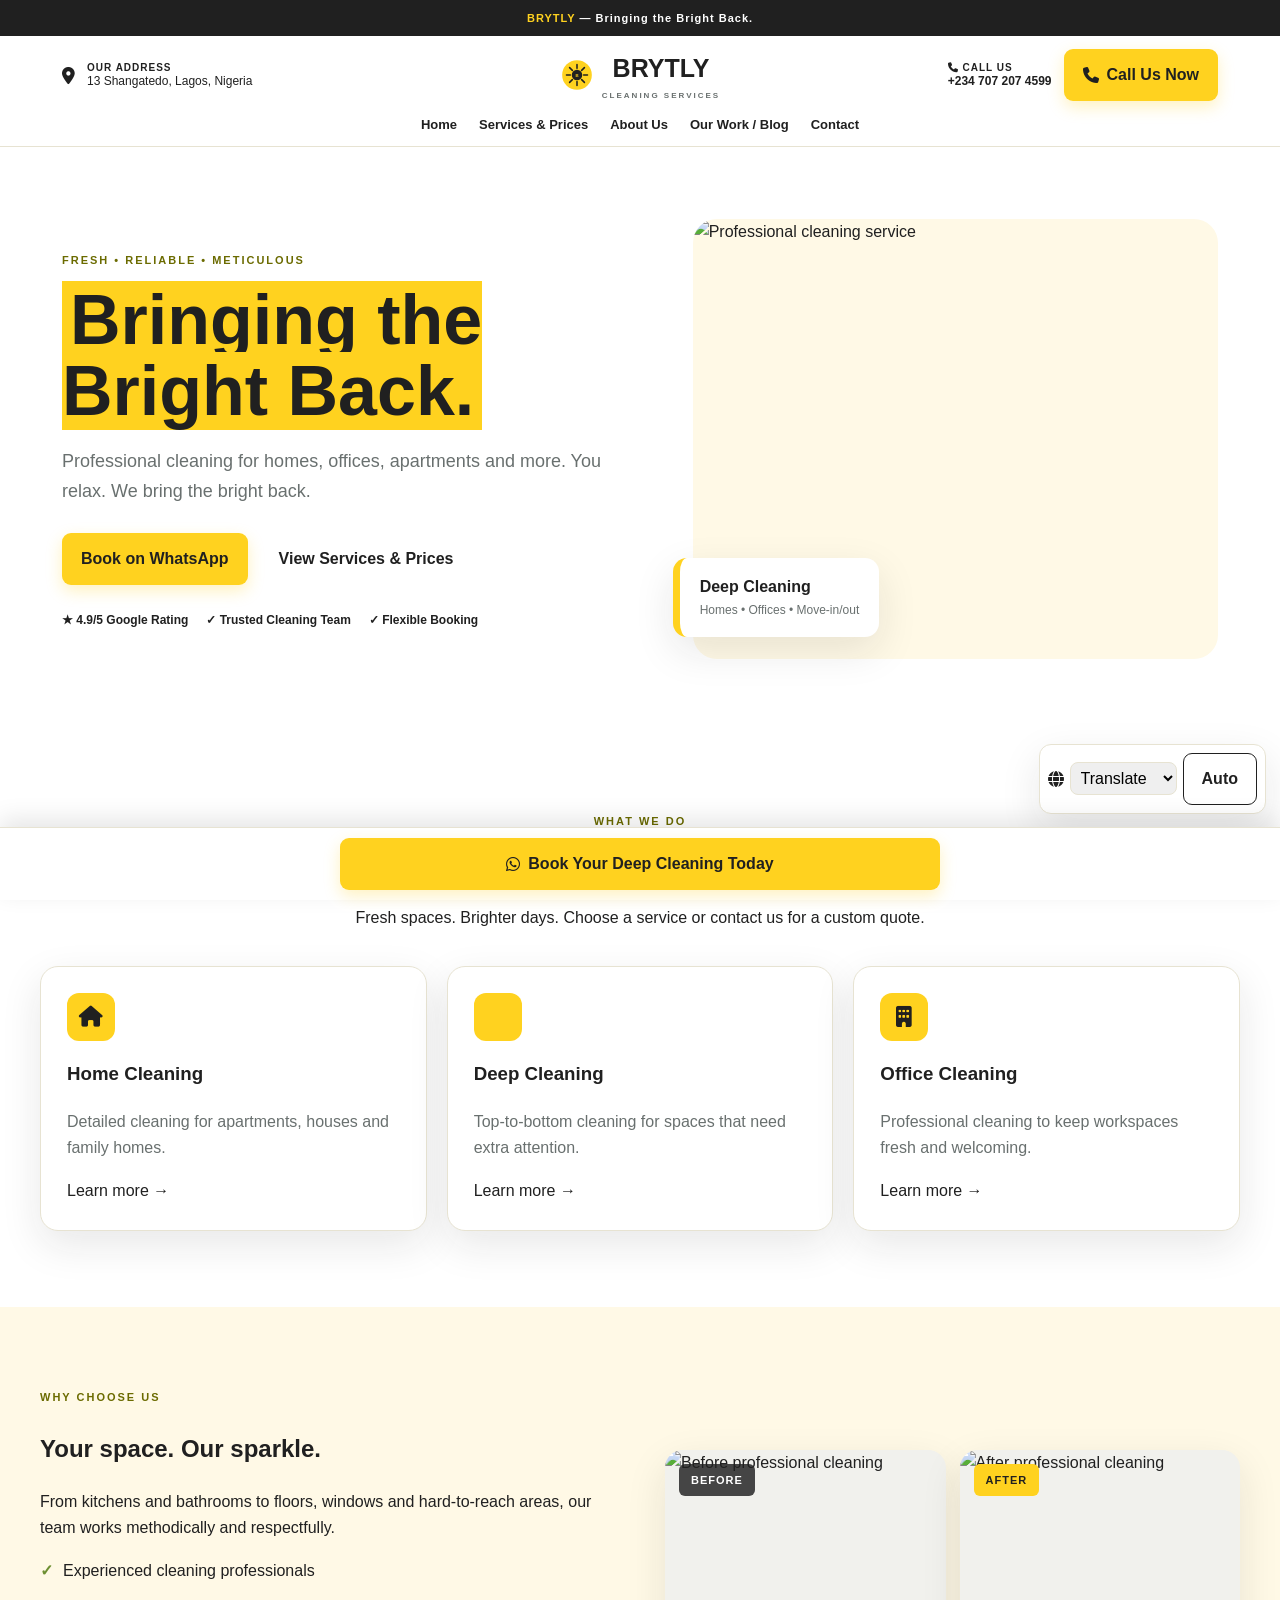
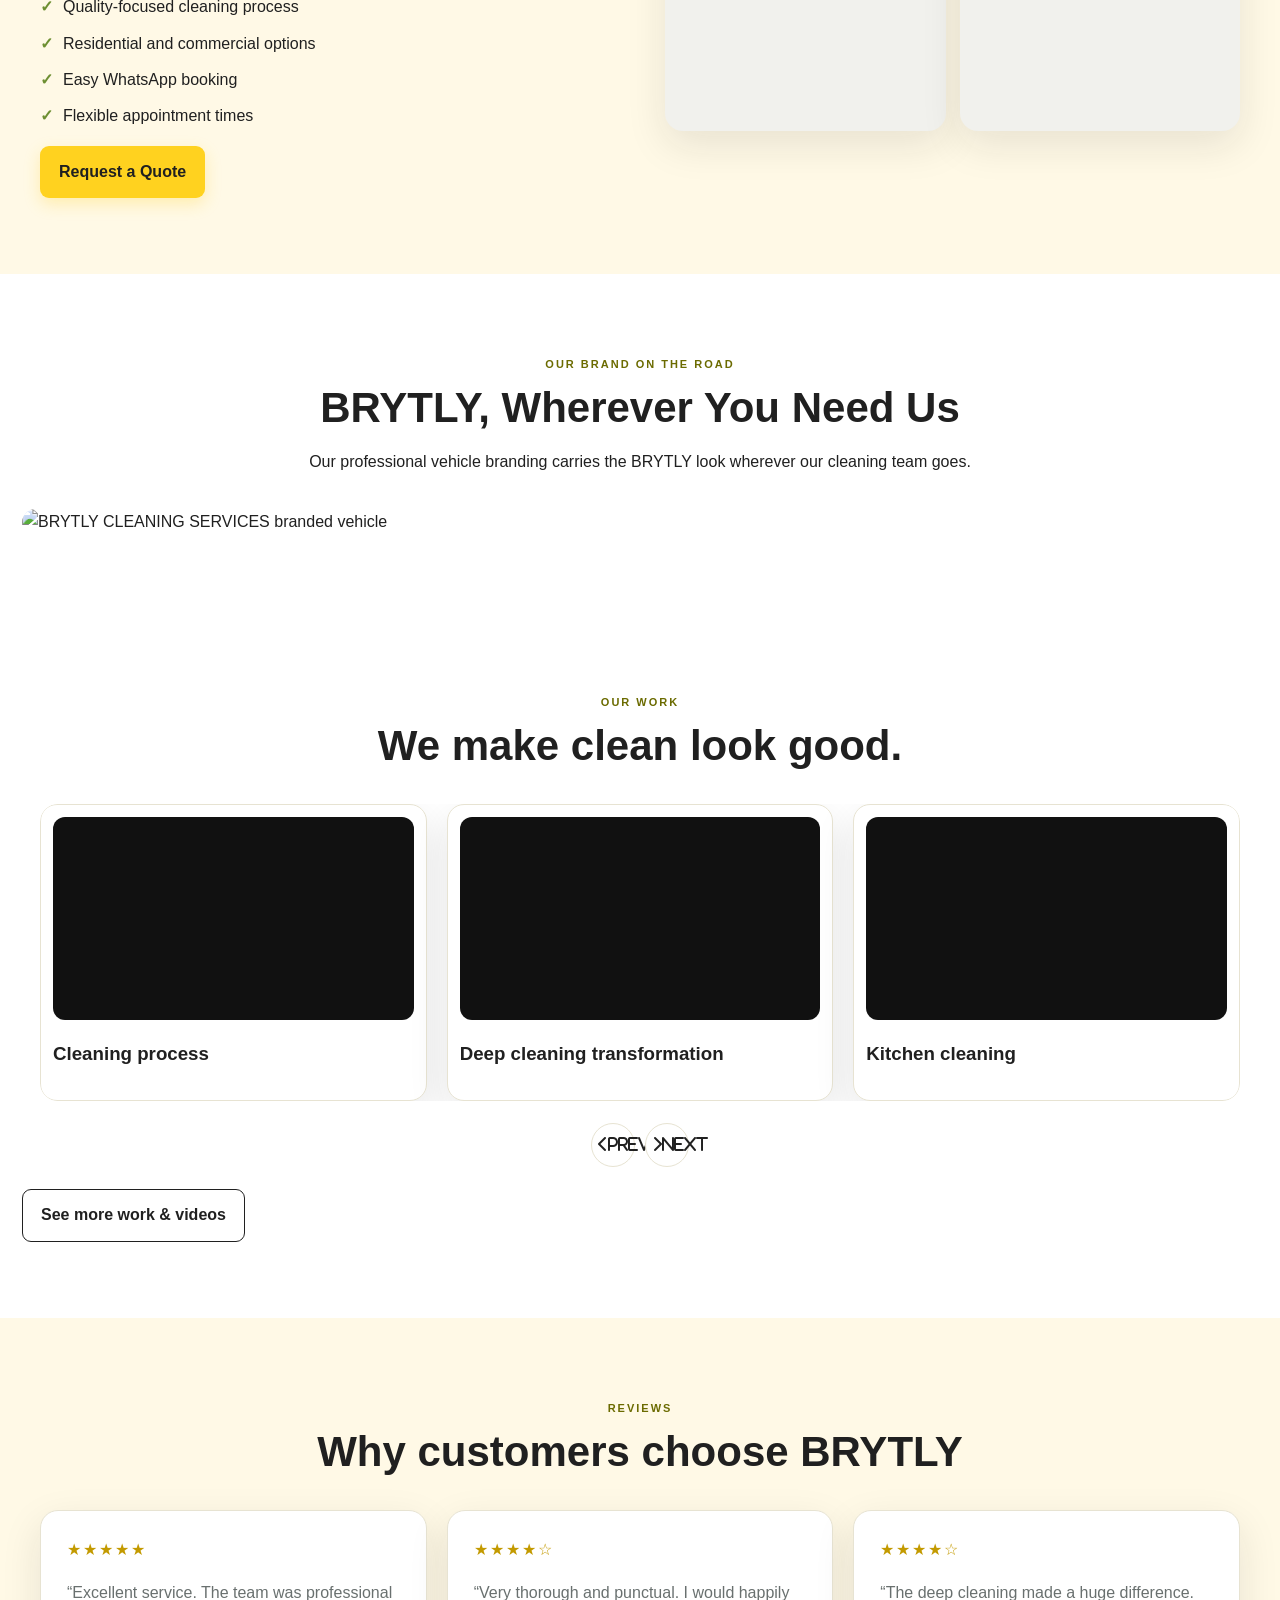
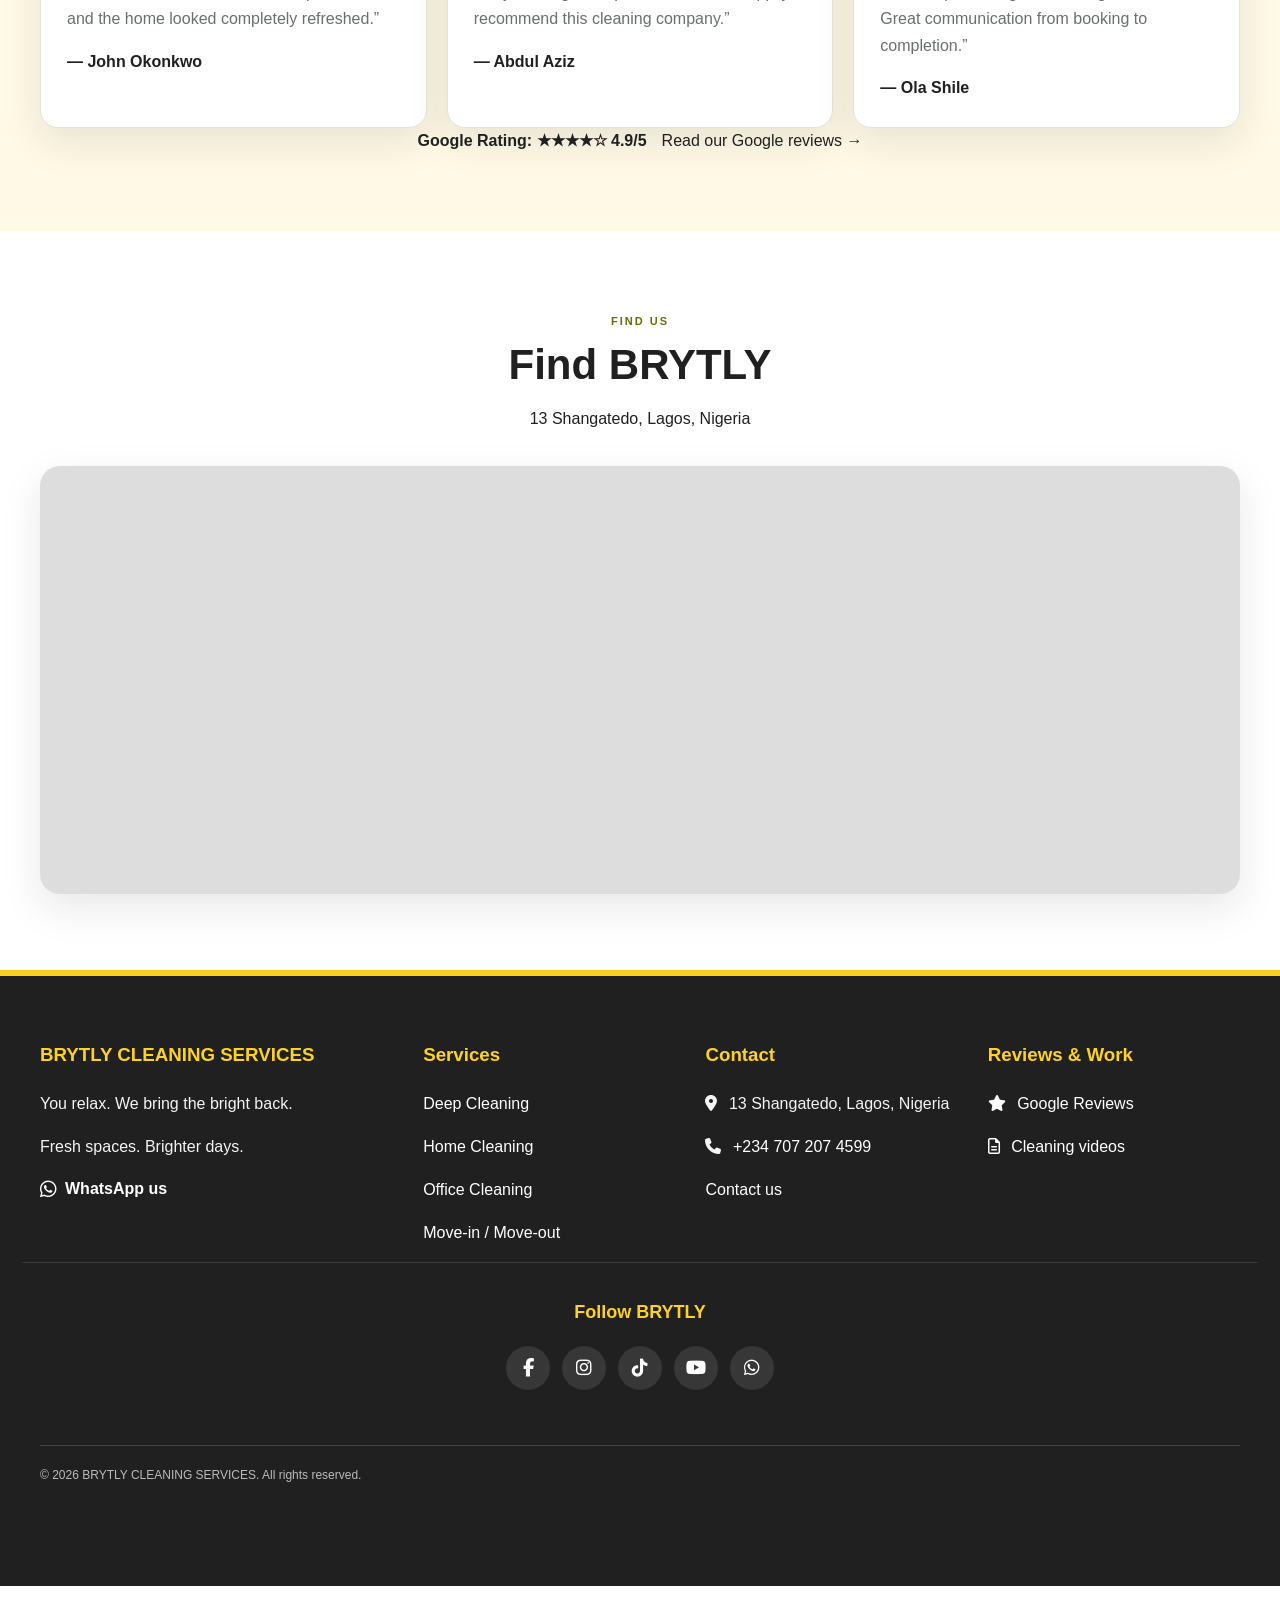
==== index.html @ 02e13d28 "Initial upload" ====
<!DOCTYPE html>
<html lang="en">
<head>
  <meta charset="UTF-8">
  <meta name="viewport" content="width=device-width, initial-scale=1.0">
  <title>BRYTLY CLEANING SERVICES | Bringing the Bright Back</title>
  <meta name="description" content="BRYTLY CLEANING SERVICES — fresh spaces, brighter days. Professional home, office and deep cleaning services in Lagos.">
  <link rel="stylesheet" href="assets/css/style.css">
  <link rel="stylesheet" href="https://cdnjs.cloudflare.com/ajax/libs/font-awesome/6.5.2/css/all.min.css">
</head>
<body>
  <div id="site-header"></div>

  <main>
    <section class="hero">
      <div class="hero-content">
        <span class="eyebrow">Fresh • Reliable • Meticulous</span>
        <h1><strong>Bringing the Bright Back.</strong></h1>
        <p>Professional cleaning for homes, offices, apartments and more. You relax. We bring the bright back.</p>
        <div class="hero-actions">
          <a class="btn btn-primary" data-whatsapp href="#">Book on WhatsApp</a>
          <a class="btn btn-light" href="services.html">View Services &amp; Prices</a>
        </div>
        <div class="trust-row">
          <span>★ 4.9/5 Google Rating</span>
          <span>✓ Trusted Cleaning Team</span>
          <span>✓ Flexible Booking</span>
        </div>
      </div>
      <div class="hero-card">
        <!-- <div class="hero-photo photo-placeholder">YOUR<br>MAIN CLEANING<br>PHOTO</div> -->
         <div class="hero-photo">
    <img src="https://api.imghippo.com/files/cpML7274XE.png" alt="Professional cleaning service">
</div>
        <div class="floating-card">
          <strong>Deep Cleaning</strong>
          <span>Homes • Offices • Move-in/out</span>
        </div>
      </div>
    </section>

    <section class="section">
      <div class="section-heading">
        <span class="eyebrow">What we do</span>
        <h2>A brighter kind of clean</h2>
        <p>Fresh spaces. Brighter days. Choose a service or contact us for a custom quote.</p>
      </div>
      <div class="cards three">
        <article class="card"><div class="icon"><i class="fa-solid fa-house"></i></div><h3>Home Cleaning</h3><p>Detailed cleaning for apartments, houses and family homes.</p><a href="services.html">Learn more →</a></article>
        <article class="card"><div class="icon"><i class="fa-solid fa-sparkles"></i></div><h3>Deep Cleaning</h3><p>Top-to-bottom cleaning for spaces that need extra attention.</p><a href="services.html">Learn more →</a></article>
        <article class="card"><div class="icon"><i class="fa-solid fa-building"></i></div><h3>Office Cleaning</h3><p>Professional cleaning to keep workspaces fresh and welcoming.</p><a href="services.html">Learn more →</a></article>
      </div>
    </section>

    <section class="section alt">
      <div class="split">
        <div>
          <span class="eyebrow">Why choose us</span>
          <h2>Your space. Our sparkle.</h2>
          <p>From kitchens and bathrooms to floors, windows and hard-to-reach areas, our team works methodically and respectfully.</p>
          <ul class="check-list">
            <li>Experienced cleaning professionals</li>
            <li>Quality-focused cleaning process</li>
            <li>Residential and commercial options</li>
            <li>Easy WhatsApp booking</li>
            <li>Flexible appointment times</li>
          </ul>
          <a class="btn btn-primary" data-whatsapp href="#">Request a Quote</a>
        </div>
        <!-- <div class="before-after"> -->
          <!-- <div class="photo-placeholder">BEFORE PHOTO</div>
          <div class="photo-placeholder">AFTER PHOTO</div> -->
        <!-- </div> -->

        <div class="before-after">
  <div class="before-box">
    <img src="https://api.imghippo.com/files/EdRs8291yH.png" alt="Before professional cleaning">
    <span>BEFORE</span>
  </div>

  <div class="after-box">
    <img src="https://api.imghippo.com/files/VMR9926VHY.png" alt="After professional cleaning">
    <span>AFTER</span>
  </div>
</div>
      </div>
    </section>

     <!-- =========================
         VEHICLE BRANDING
    ========================== -->
    <section class="section vehicle-section">

      <div class="section-heading">

        <span class="eyebrow">
          Our Brand On The Road
        </span>

        <h2>
          BRYTLY, Wherever You Need Us
        </h2>

        <p>
          Our professional vehicle branding carries
          the BRYTLY look wherever our cleaning team goes.
        </p>

      </div>


      <div class="vehicle-showcase">

        <img style="height: 100%; width: 100%;"
          src="https://api.imghippo.com/files/nso6899eH.png"
          alt="BRYTLY CLEANING SERVICES branded vehicle"
          loading="lazy"
        >

      </div>

    </section>

    <section class="section">
      <div class="section-heading">
        <span class="eyebrow">Our work</span>
        <h2>We make clean look good.</h2>
        <!-- <p>Replace the sample media below with your real cleaning photos and videos.</p> -->
      </div>
      <!-- <div class="media-grid">
        <div class="video-card">
          <div class="video-placeholder">▶ VIDEO OF YOUR WORK</div>
          <h3>Deep cleaning transformation</h3>
        </div>
        <div class="video-card">
          <div class="video-placeholder">▶ YOUTUBE VIDEO</div>
          <h3>Cleaning process</h3>
        </div>
        <div class="video-card">
          <div class="video-placeholder">▶ SHORT VIDEO</div>
          <h3>Kitchen cleaning</h3>
        </div>
      </div>
      <div class="center"><a class="btn btn-outline" href="blog.html">See more work & videos</a></div>
     -->
<div class="media-carousel">

  <div class="media-track">

    <div class="video-card">
      <div class="youtube">
        <iframe
          src="https://www.youtube.com/embed/kAp0bKRjpqE"
          title="Deep cleaning transformation"
          allow="accelerometer; autoplay; clipboard-write; encrypted-media; gyroscope; picture-in-picture; web-share"
          allowfullscreen>
        </iframe>
      </div>
      <h3>Cleaning process</h3>
    </div>

    <div class="video-card">
      <div class="youtube">
        <iframe
          src="https://youtube.com/embed/sXVk5TRO3m8?si=89kq3rxWMfiHvQNs"
          title="Cleaning process"
          allow="accelerometer; autoplay; clipboard-write; encrypted-media; gyroscope; picture-in-picture; web-share"
          allowfullscreen>
        </iframe>
      </div>
      <h3>Deep cleaning transformation</h3>
    </div>

    <div class="video-card">
      <div class="youtube">
        <iframe
          src="https://youtube.com/embed/vJoI0b-GAkk?si=8XYip8sbdTiOuvrF"
          title="Kitchen cleaning"
          allow="accelerometer; autoplay; clipboard-write; encrypted-media; gyroscope; picture-in-picture; web-share"
          allowfullscreen>
        </iframe>
      </div>
      <h3>Kitchen cleaning</h3>
    </div>

  </div>

</div>

<div class="carousel-controls">
  <button class="carousel-btn" id="mediaPrev" type="button">
    <i class="fa-solid fa-chevron-left">Prev</i>
  </button>

  <button class="carousel-btn" id="mediaNext" type="button">
    <i class="fa-solid fa-chevron-right">Next</i>
  </button>
</div>

<div class="center">
  <a class="btn btn-outline" href="blog.html">
    See more work &amp; videos
  </a>
</div>
 </section>

    <section class="section alt">
      <div class="section-heading">
        <span class="eyebrow">Reviews</span>
        <h2>Why customers choose BRYTLY</h2>
      </div>
      <div class="cards three">
        <article class="testimonial"><div class="stars">★★★★★</div><p>“Excellent service. The team was professional and the home looked completely refreshed.”</p><strong>— John Okonkwo</strong></article>
        <article class="testimonial"><div class="stars">★★★★☆</div><p>“Very thorough and punctual. I would happily recommend this cleaning company.”</p><strong>— Abdul Aziz</strong></article>
        <article class="testimonial"><div class="stars">★★★★☆</div><p>“The deep cleaning made a huge difference. Great communication from booking to completion.”</p><strong>— Ola Shile</strong></article>
      </div>
      <div class="center review-link">
        <strong>Google Rating: ★★★★☆ 4.9/5</strong>
        <a href="#" target="_blank" rel="noopener">Read our Google reviews →</a>
      </div>
    </section>

    <section class="section location-section">
      <div class="section-heading">
        <span class="eyebrow">Find us</span>
        <h2>Find BRYTLY</h2>
        <p>13 Shangatedo, Lagos, Nigeria</p>
      </div>
      <div class="map-wrap">
        <iframe
          src="https://www.google.com/maps?q=13%20Shangatedo%2C%20Lagos%2C%20Nigeria&output=embed"
          loading="lazy"
          referrerpolicy="no-referrer-when-downgrade"
          title="Cleaning company location map"></iframe>
      </div>
      <!-- <div class="nearby"><strong>Nearby locations:</strong> Replace this text with your actual nearby landmarks, estates, streets or service areas.</div> -->
    </section>
  </main>

  <div id="site-footer"></div>
  <script src="assets/js/site.js"></script>
</body>
</html>
---- assets/css/style.css ----
:root{--yellow:#FFD21F;--charcoal:#202020;--white:#fff;--cream:#FFF9E6;--green:#7FAF45;--muted:#69706f;--line:#e7e3d2;--soft:#fff9e6;--shadow:0 14px 40px rgba(32,32,32,.10)}
*{box-sizing:border-box}html,body{width:100%;max-width:100%;overflow-x:hidden}html{scroll-behavior:smooth}body{margin:0;padding-bottom:78px;background:var(--white);color:var(--charcoal);font:16px/1.65 Arial,Helvetica,sans-serif}a{color:var(--charcoal);text-decoration:none}button,input,textarea,select{font:inherit}
.site-header{position:sticky;top:0;z-index:50;background:rgba(255,255,255,.97);backdrop-filter:blur(10px);border-bottom:1px solid var(--line)}.header-inner{max-width:1200px;margin:auto;min-height:78px;padding:10px 22px;display:grid;grid-template-columns:1fr auto 1fr;align-items:center;gap:16px}.header-side{display:flex;align-items:center;gap:12px}.header-side.right{justify-content:flex-end}.header-icon{color:var(--charcoal);font-size:17px}.address{font-size:12px;line-height:1.3}.address b{display:block;text-transform:uppercase;letter-spacing:1px;font-size:10px}.phone{font-weight:800}.logo{display:flex;align-items:center;justify-content:center;gap:8px;font-weight:900;font-size:25px;color:var(--charcoal);text-align:center}.logo img{width:34px;height:34px}.logo small{display:block;font-size:8px;letter-spacing:2px;color:var(--muted)}.nav{max-width:1200px;margin:auto;padding:0 22px 10px;display:flex;gap:22px;justify-content:center;flex-wrap:wrap}.nav a{font-size:13px;font-weight:800}.nav a:hover{border-bottom:3px solid var(--yellow)}
.btn{display:inline-flex;align-items:center;justify-content:center;gap:8px;border:1px solid transparent;border-radius:9px;padding:12px 18px;font-weight:900;cursor:pointer;transition:.2s}.btn:hover{transform:translateY(-1px)}.btn-primary{background:var(--yellow);color:var(--charcoal);box-shadow:0 6px 16px rgba(255,210,31,.28)}.btn-primary:hover{background:#f4c400}.btn-dark{background:var(--charcoal);color:#fff}.btn-outline{border-color:var(--charcoal);background:#fff;color:var(--charcoal)}.small{font-size:13px;color:var(--muted)}
.hero{max-width:1200px;margin:auto;padding:72px 22px;display:grid;grid-template-columns:1.05fr .95fr;gap:50px;align-items:center}.eyebrow{display:inline-block;text-transform:uppercase;letter-spacing:2px;font-size:11px;font-weight:900;color:#6b6b00}.hero h1{font-size:clamp(42px,6vw,70px);line-height:1.02;margin:12px 0 20px}.hero h1 strong{background:var(--yellow);padding:0 8px}.hero p,.page-hero p{font-size:18px;color:var(--muted);max-width:650px}.hero-actions{display:flex;gap:12px;flex-wrap:wrap;margin:26px 0}.trust-row{display:flex;gap:18px;flex-wrap:wrap;font-size:12px;font-weight:800}.hero-card{position:relative}.hero-photo{height:440px;border-radius:24px;overflow:hidden;background:var(--cream)}.hero-photo img{width:100%;height:100%;object-fit:cover;display:block}.floating-card{position:absolute;left:-20px;bottom:22px;background:#fff;border-left:7px solid var(--yellow);border-radius:14px;padding:16px 20px;box-shadow:var(--shadow);display:grid}.floating-card span{font-size:12px;color:var(--muted)}
.section{padding:76px 22px}.section.alt{background:var(--cream)}.section-heading{max-width:760px;margin:0 auto 34px;text-align:center}.section-heading h2{font-size:clamp(28px,4vw,42px);line-height:1.15;margin:8px 0 16px}.cards{max-width:1200px;margin:auto;display:grid;gap:20px}.cards.three{grid-template-columns:repeat(3,minmax(0,1fr))}.cards.two{grid-template-columns:repeat(2,minmax(0,1fr))}.card,.service-card,.testimonial,.contact-card,.contact-form{background:#fff;border:1px solid var(--line);border-radius:18px;padding:26px;box-shadow:var(--shadow)}.icon{width:48px;height:48px;border-radius:12px;background:var(--yellow);display:flex;align-items:center;justify-content:center;font-size:21px}.card p,.service-card p,.testimonial p{color:var(--muted)}.check-list{padding:0;list-style:none}.check-list li{margin:10px 0}.check-list li:before{content:"✓";color:#6d8f31;font-weight:900;margin-right:10px}.split{max-width:1200px;margin:auto;display:grid;grid-template-columns:1fr 1fr;gap:50px;align-items:center}.before-after{display:grid;grid-template-columns:1fr 1fr;gap:14px}.before-box,.after-box{position:relative;overflow:hidden;border-radius:18px;background:#f1f1ed;box-shadow:var(--shadow);aspect-ratio:1/1}.before-box img,.after-box img{width:100%;height:100%;display:block;object-fit:cover;transition:transform .4s}.before-box:hover img,.after-box:hover img{transform:scale(1.04)}.before-box span,.after-box span{position:absolute;top:14px;left:14px;padding:7px 12px;border-radius:6px;background:rgba(32,32,32,.82);color:#fff;font-size:11px;font-weight:900;letter-spacing:1px}.after-box span{background:var(--yellow);color:var(--charcoal)}
.media-carousel{width:100%;max-width:1200px;margin:auto;overflow:hidden;border-radius:18px}.media-track{display:flex;gap:20px;transition:transform .45s ease;will-change:transform}.media-track .video-card{flex:0 0 calc((100% - 40px)/3);min-width:0;overflow:hidden;background:#fff;border:1px solid var(--line);border-radius:17px;padding:12px;box-shadow:var(--shadow)}.youtube{position:relative;width:100%;aspect-ratio:16/9;overflow:hidden;border-radius:12px;background:#111}.youtube iframe{width:100%;height:100%;display:block;border:0}.carousel-controls{display:flex;justify-content:center;gap:10px;margin:22px 0}.carousel-btn{width:44px;height:44px;border:1px solid var(--line);border-radius:50%;background:#fff;color:var(--charcoal);cursor:pointer}.carousel-btn:hover{background:var(--yellow)}
.stars{color:#c39a00;letter-spacing:2px}.review-link{display:flex;gap:15px;justify-content:center;flex-wrap:wrap}.page-hero{padding:80px 22px 55px;text-align:center;background:var(--cream);border-bottom:1px solid var(--line)}.map-wrap{max-width:1200px;margin:auto;border-radius:20px;overflow:hidden;box-shadow:var(--shadow);background:#ddd}.map-wrap iframe{width:100%;height:420px;border:0}.contact-grid{max-width:1000px;margin:auto;display:grid;grid-template-columns:.8fr 1.2fr;gap:24px}.contact-form{display:grid;gap:14px}.contact-form label{display:grid;gap:6px;font-weight:700}.contact-form input,.contact-form textarea,.contact-form select{width:100%;padding:12px;border:1px solid var(--line);border-radius:9px;background:#fff}.blog-grid{max-width:1200px;margin:auto;display:grid;grid-template-columns:repeat(2,minmax(0,1fr));gap:22px}.blog-card{background:#fff;border:1px solid var(--line);border-radius:18px;overflow:hidden}.blog-card>div:last-child{padding:20px}.blog-card .photo-placeholder{border-radius:0;min-height:250px}.tag{font-size:10px;text-transform:uppercase;letter-spacing:1.5px;font-weight:900;color:#6b6b00}
.price-table-wrap{max-width:1200px;margin:auto;background:#fff;border:1px solid var(--line);border-radius:18px;overflow:auto;box-shadow:var(--shadow)}.price-table{width:100%;min-width:760px;border-collapse:collapse}.price-table th,.price-table td{padding:16px 18px;text-align:left;border-bottom:1px solid var(--line)}.price-table th{background:var(--yellow);color:var(--charcoal);font-size:12px;text-transform:uppercase;letter-spacing:.7px}.price-table tr:last-child td{border-bottom:0}.price-table td:first-child{font-weight:800}.price-table td:nth-child(2){font-weight:900;white-space:nowrap}
.site-footer{background:var(--charcoal);color:#f4f4f4;padding:45px 22px 100px;border-top:6px solid var(--yellow)}.footer-grid{max-width:1200px;margin:auto;display:grid;grid-template-columns:1.4fr 1fr 1fr 1fr;gap:30px}.site-footer a{color:#fff}.site-footer h3{color:var(--yellow)}.copyright{max-width:1200px;margin:30px auto 0;padding-top:20px;border-top:1px solid rgba(255,255,255,.15);font-size:12px;color:#bbb}.bottom-book{position:fixed;bottom:0;left:0;right:0;z-index:100;background:#fff;border-top:1px solid var(--line);box-shadow:0 -8px 25px rgba(0,0,0,.1);padding:10px 14px;display:flex;justify-content:center}.bottom-book a{width:min(600px,100%);text-align:center}.translate-bar{position:fixed;right:14px;bottom:86px;z-index:90;background:#fff;border:1px solid var(--line);border-radius:12px;padding:8px;box-shadow:var(--shadow);display:flex;gap:6px;align-items:center}.translate-bar select{border:1px solid var(--line);padding:6px;border-radius:8px}.goog-te-banner-frame.skiptranslate{display:none!important}body{top:0!important}.goog-logo-link,.goog-te-gadget span{display:none!important}.goog-te-gadget{font-size:0!important}
.brand-strip{background:var(--charcoal);color:#fff;padding:9px;text-align:center;font-size:11px;font-weight:800;letter-spacing:1px}.brand-strip span{color:var(--yellow)}
@media(max-width:1050px){.media-track .video-card{flex:0 0 calc((100% - 20px)/2)}}@media(max-width:850px){.header-inner{grid-template-columns:1fr auto}.header-side.left{display:none}.hero,.split,.contact-grid{grid-template-columns:1fr}.hero{padding-top:45px}.hero-card{order:-1}.cards.three,.cards.two,.blog-grid{grid-template-columns:1fr}.nav{gap:12px}.nav a{font-size:12px}.floating-card{left:10px}.footer-grid{grid-template-columns:1fr 1fr}.media-track .video-card{flex:0 0 100%}}@media(max-width:520px){.header-inner{min-height:68px}.logo{font-size:20px}.logo img{width:29px;height:29px}.header-side.right .address{display:none}.btn{width:100%}.hero-actions{display:grid}.before-after{grid-template-columns:1fr}.footer-grid{grid-template-columns:1fr}.translate-bar{right:8px;bottom:82px}}
.cards.four{grid-template-columns:repeat(4,minmax(0,1fr))}@media(max-width:1050px){.cards.four{grid-template-columns:repeat(2,minmax(0,1fr))}}@media(max-width:520px){.cards.four{grid-template-columns:1fr}}


/* =========================================================
   BRYTLY SOCIAL MEDIA FOOTER
   ========================================================= */

.footer-social {
  text-align: center;
  padding: 35px 20px 25px;
  border-top: 1px solid rgba(255,255,255,0.10);
}

.footer-social h3 {
  margin: 0 0 18px;
  font-size: 18px;
  font-weight: 700;
}

.social-icons {
  display: flex;
  justify-content: center;
  align-items: center;
  gap: 12px;
  flex-wrap: wrap;
}

.social-icon {
  width: 44px;
  height: 44px;
  display: inline-flex;
  align-items: center;
  justify-content: center;
  border-radius: 50%;
  text-decoration: none;
  font-size: 18px;
  transition:
    transform 0.25s ease,
    background 0.25s ease,
    color 0.25s ease;
}

.social-icon:hover {
  transform: translateY(-4px);
}

.social-icon.facebook,
.social-icon.instagram,
.social-icon.tiktok,
.social-icon.youtube,
.social-icon.whatsapp {
  background: rgba(255,255,255,0.10);
  color: #ffffff;
}

.social-icon:hover {
  background: #FFD21F;
  color: #202020;
}


/* =========================================================
   FOOTER WHATSAPP LINK
   ========================================================= */

.footer-whatsapp {
  display: inline-flex;
  align-items: center;
  gap: 8px;
  text-decoration: none;
  font-weight: 700;
}

.footer-whatsapp i {
  font-size: 19px;
}


/* =========================================================
   FOOTER COLUMNS
   ========================================================= */

.footer-column p {
  line-height: 1.7;
}

.footer-column p i {
  margin-right: 7px;
}


/* =========================================================
   VEHICLE IMAGE
   ========================================================= */

.vehicle-showcase {
  width: 100%;
  overflow: hidden;
  border-radius: 20px;
}

.vehicle-showcase img {
  display: block;
  width: 100%;
  height: auto;
  max-width: 100%;
  object-fit: contain;
}


/* =========================================================
   MOBILE SOCIAL FOOTER
   ========================================================= */

@media (max-width: 700px) {

  .social-icons {
    gap: 10px;
  }

  .social-icon {
    width: 42px;
    height: 42px;
  }

}
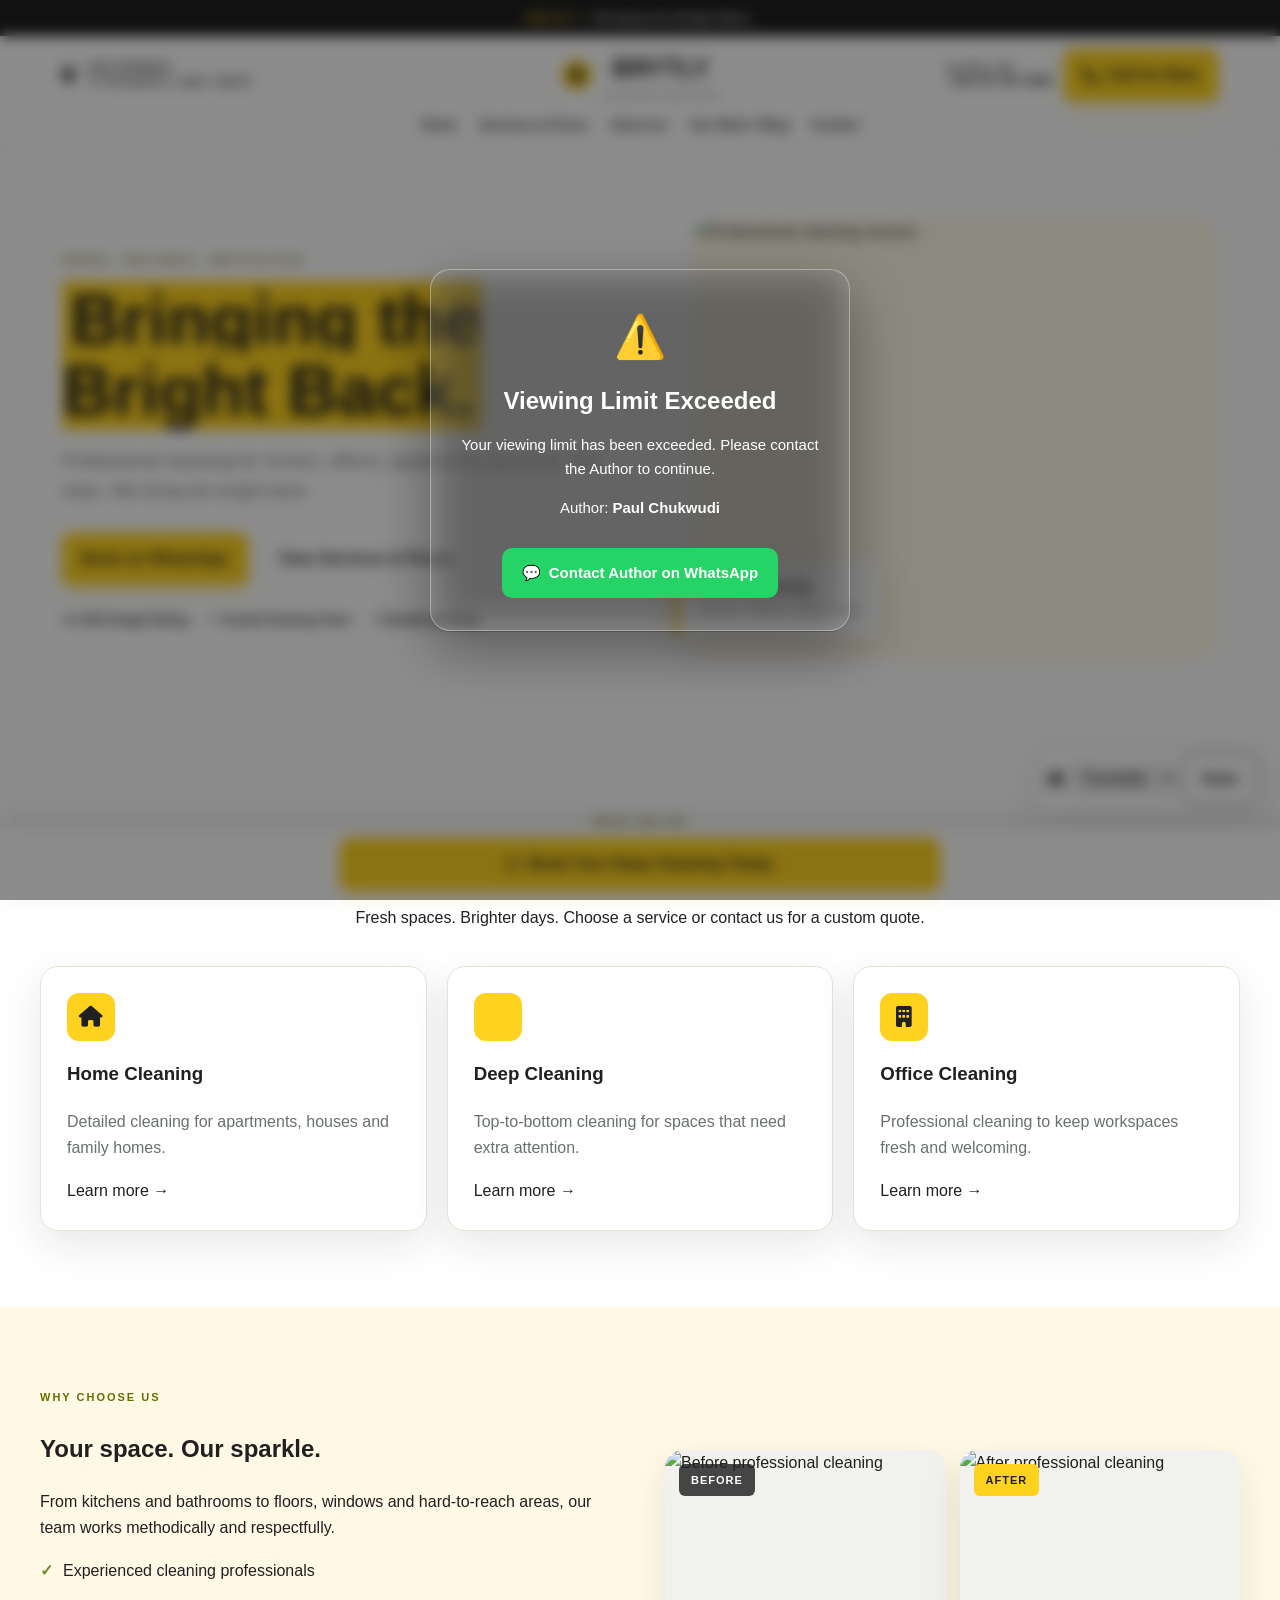
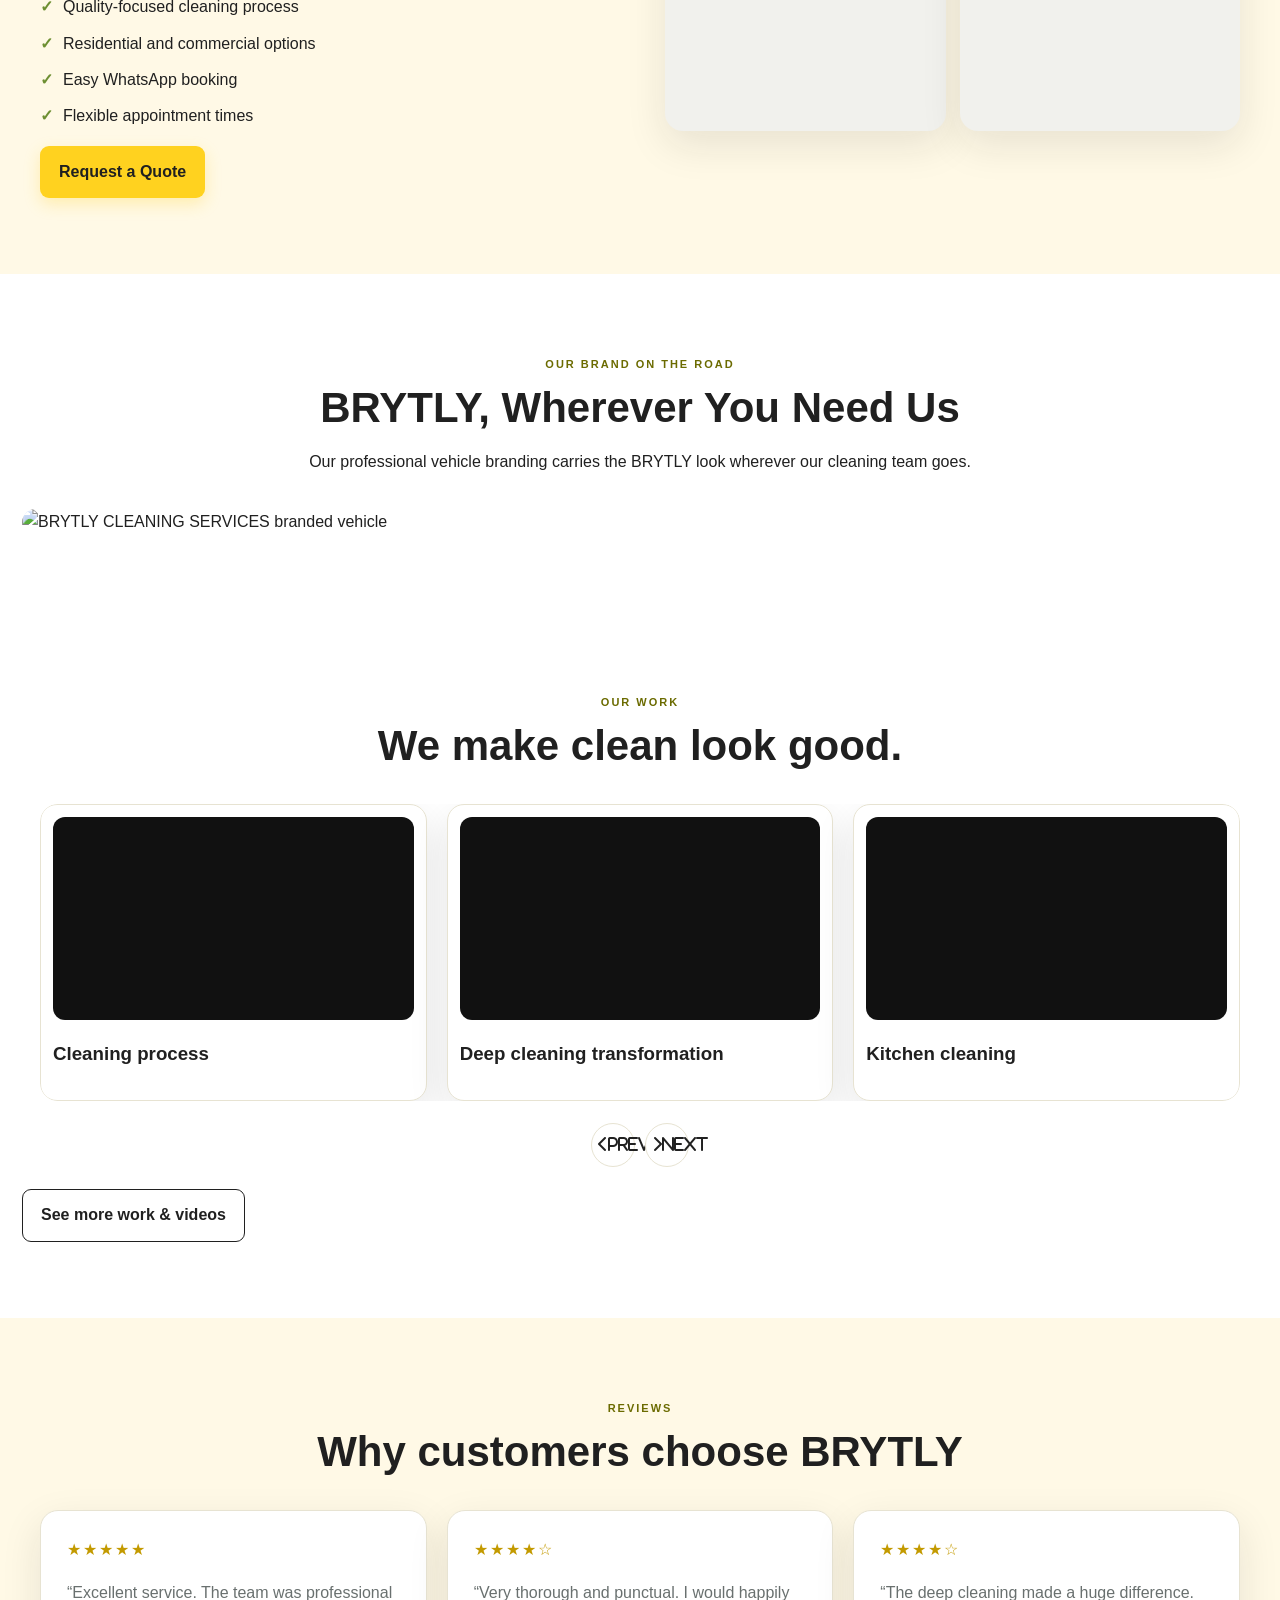
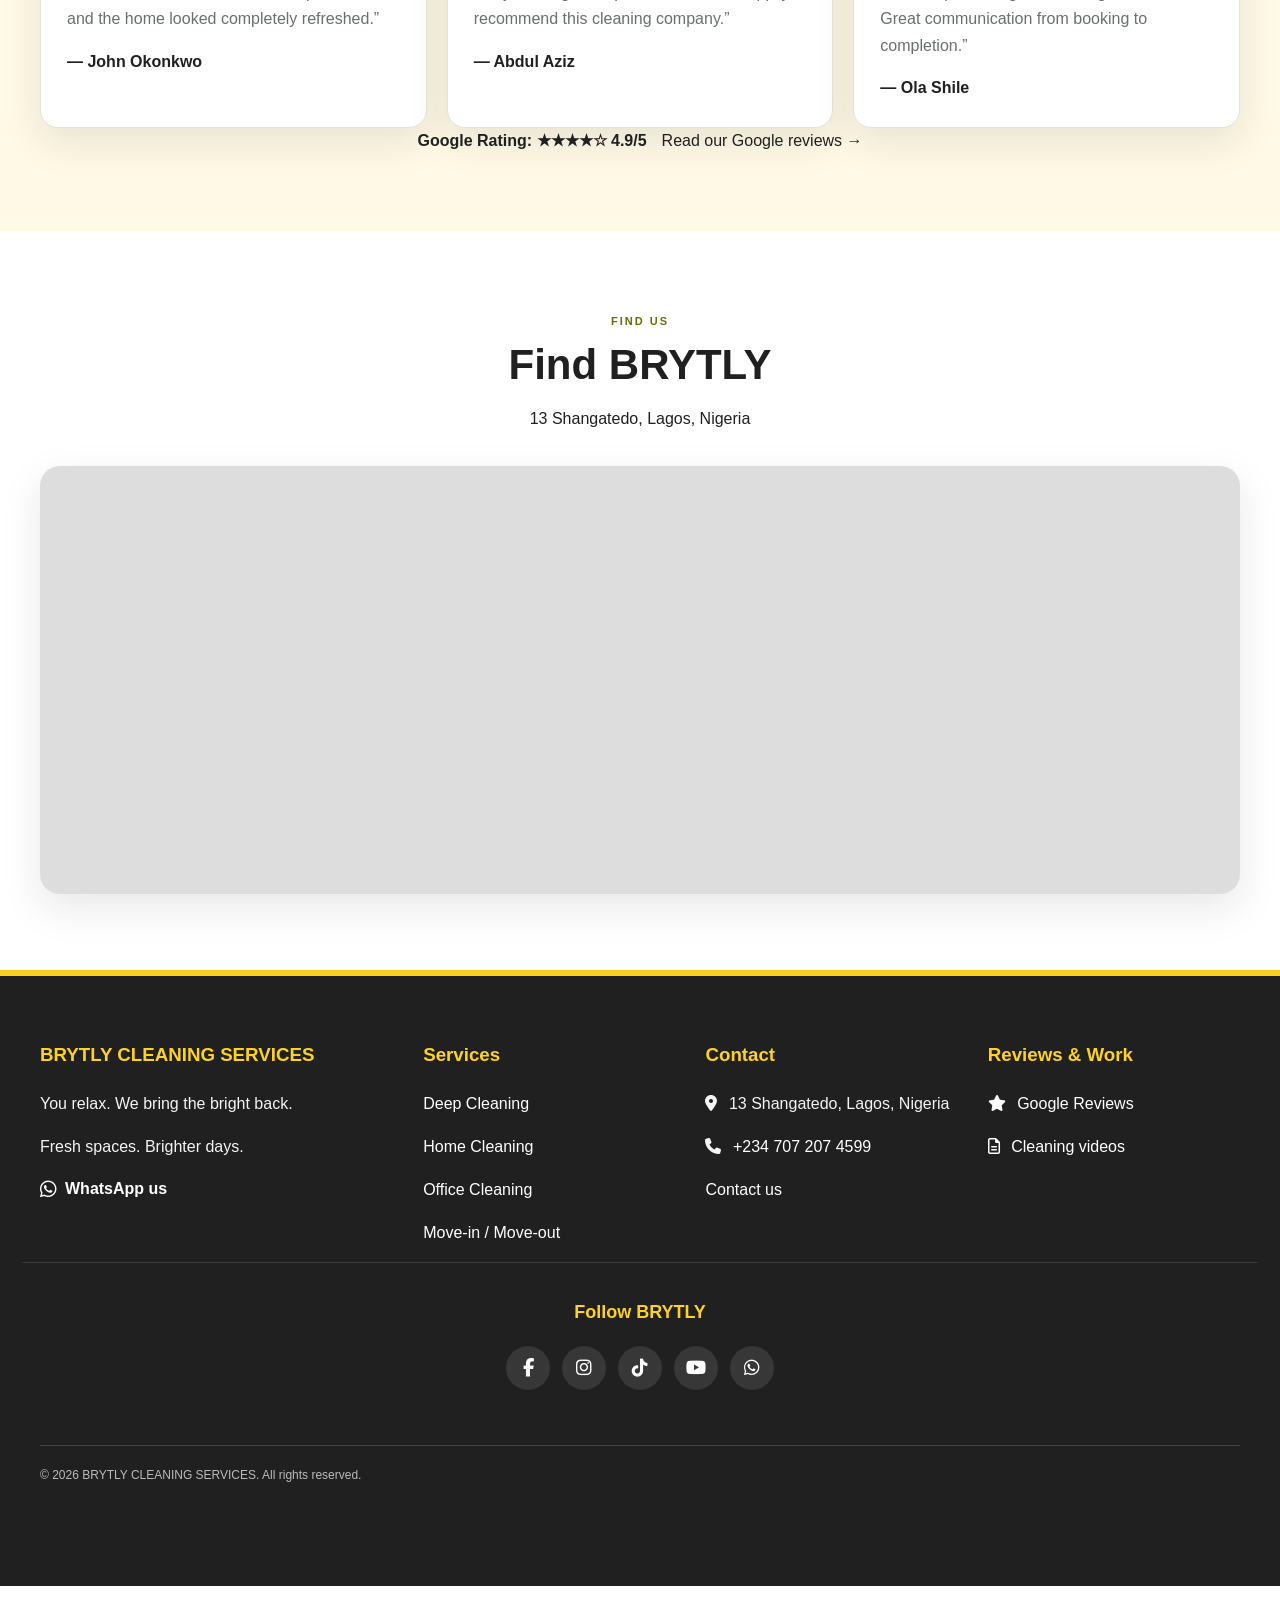
==== commit 34600506: "Implement viewing limit popup with contact option Added a viewing limit popup to notify users when t" ====
--- a/index.html
+++ b/index.html
@@ -239,5 +239,118 @@
 
   <div id="site-footer"></div>
   <script src="assets/js/site.js"></script>
+
+
+  <!-- Viewing Limit Popup -->
+<div id="viewLimitPopup" class="view-limit-overlay">
+    <div class="view-limit-box">
+        <div class="view-limit-icon">⚠️</div>
+
+        <h2>Viewing Limit Exceeded</h2>
+
+        <p>
+            Your viewing limit has been exceeded.
+            Please contact the Author to continue.
+        </p>
+
+        <p class="author-name">
+            Author: <strong>Paul Chukwudi</strong>
+        </p>
+
+        <a
+            href="https://wa.me/2348163430766?text=Hello%20Paul%2C%20I%20would%20like%20to%20continue%20viewing%20the%20website."
+            target="_blank"
+            rel="noopener noreferrer"
+            class="whatsapp-btn"
+        >
+            <span>💬</span> Contact Author on WhatsApp
+        </a>
+    </div>
+</div>
+
+<style>
+    .view-limit-overlay {
+        position: fixed;
+        inset: 0;
+        z-index: 999999;
+        display: flex;
+        align-items: center;
+        justify-content: center;
+        padding: 20px;
+        background: rgba(0, 0, 0, 0.45);
+        backdrop-filter: blur(7px);
+        -webkit-backdrop-filter: blur(7px);
+    }
+
+    .view-limit-box {
+        width: min(420px, 100%);
+        padding: 32px 25px;
+        text-align: center;
+        border: 1px solid rgba(255, 255, 255, 0.35);
+        border-radius: 20px;
+        background: rgba(255, 255, 255, 0.13);
+        backdrop-filter: blur(20px);
+        -webkit-backdrop-filter: blur(20px);
+        box-shadow: 0 20px 60px rgba(0, 0, 0, 0.35);
+        color: #fff;
+        font-family: Arial, sans-serif;
+    }
+
+    .view-limit-icon {
+        font-size: 42px;
+        margin-bottom: 10px;
+    }
+
+    .view-limit-box h2 {
+        margin: 0 0 12px;
+        font-size: 24px;
+        font-weight: 700;
+    }
+
+    .view-limit-box p {
+        margin: 8px 0;
+        line-height: 1.6;
+        font-size: 15px;
+    }
+
+    .author-name {
+        margin-top: 15px !important;
+    }
+
+    .whatsapp-btn {
+        display: inline-flex;
+        align-items: center;
+        justify-content: center;
+        gap: 8px;
+        margin-top: 20px;
+        padding: 13px 20px;
+        border-radius: 10px;
+        background: #25D366;
+        color: #fff !important;
+        text-decoration: none !important;
+        font-size: 15px;
+        font-weight: 600;
+        transition: 0.2s ease;
+    }
+
+    .whatsapp-btn:hover {
+        transform: translateY(-2px);
+        filter: brightness(1.05);
+    }
+</style>
+
+<script>
+    document.addEventListener("DOMContentLoaded", function () {
+        const popup = document.getElementById("viewLimitPopup");
+
+        // Show popup
+        popup.style.display = "flex";
+
+        // Prevent the page behind the popup from scrolling
+        document.body.style.overflow = "hidden";
+    });
+</script>
+  
+
 </body>
 </html>
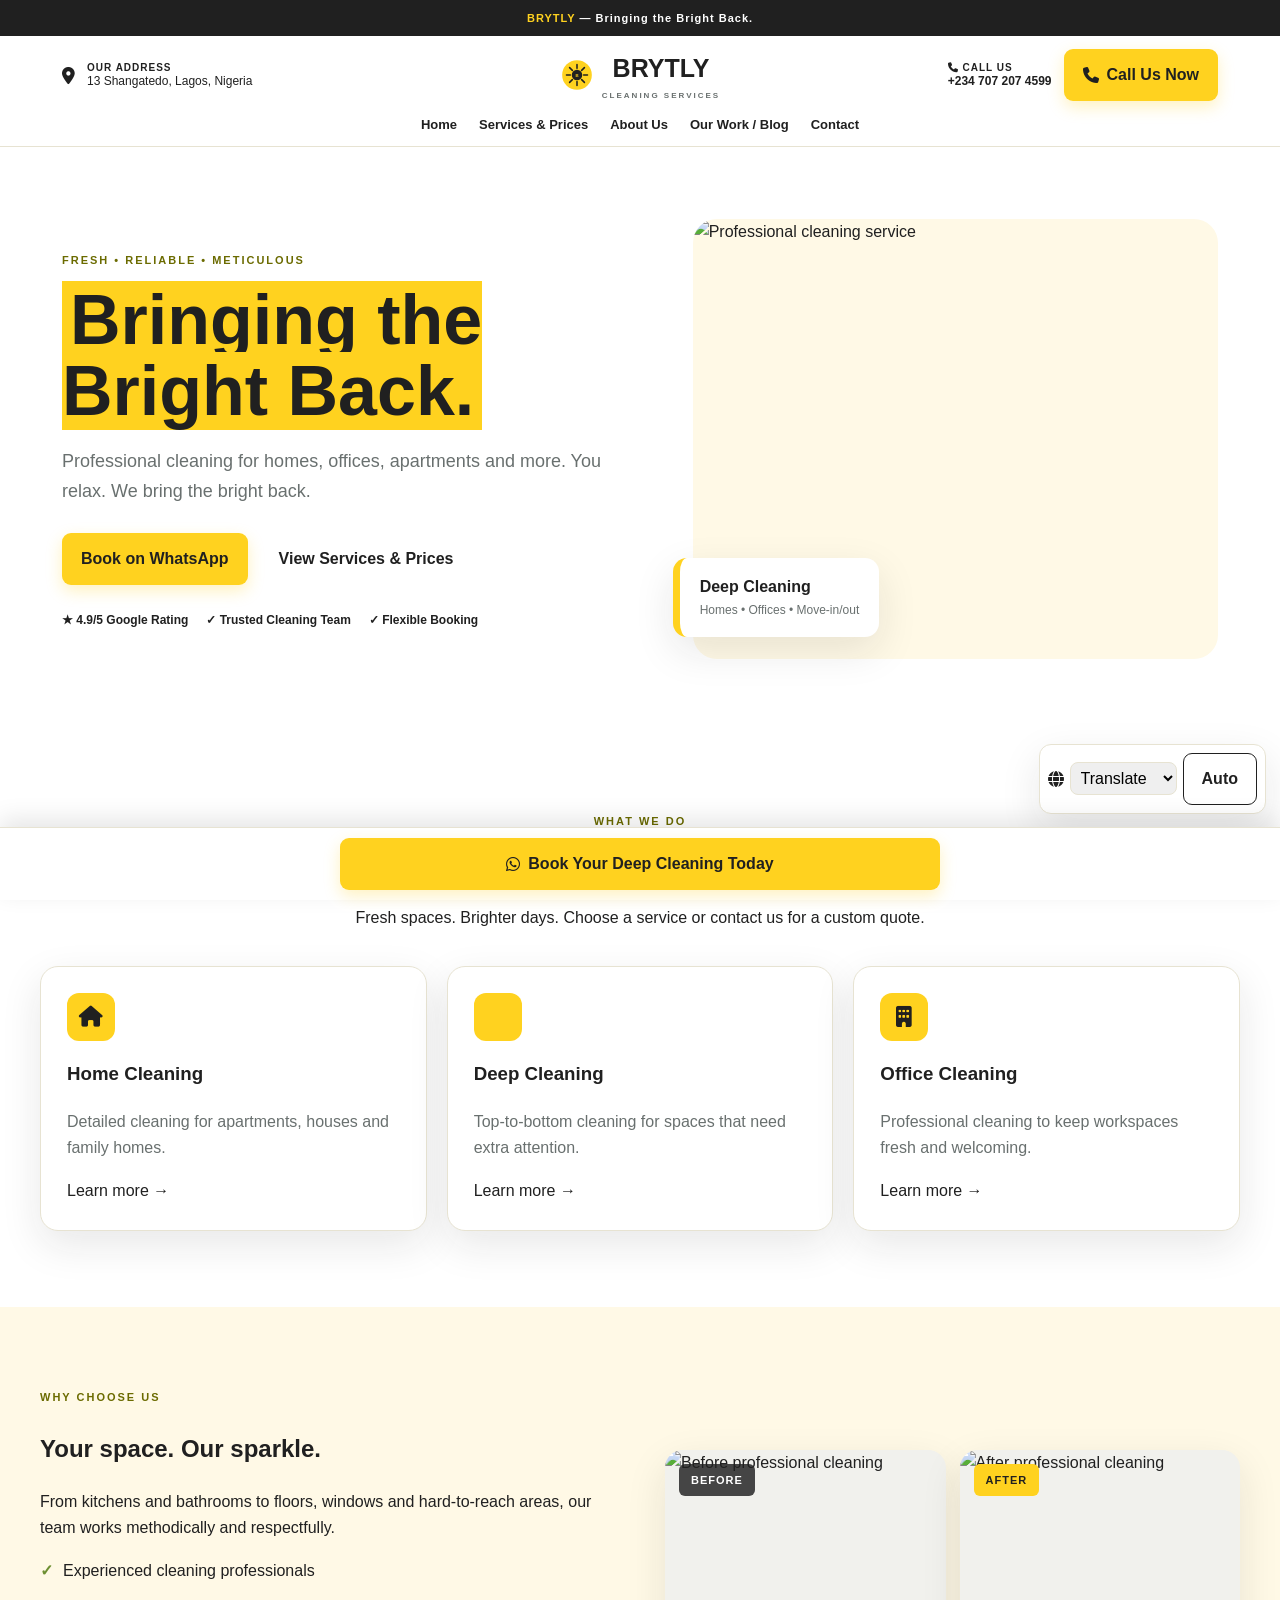
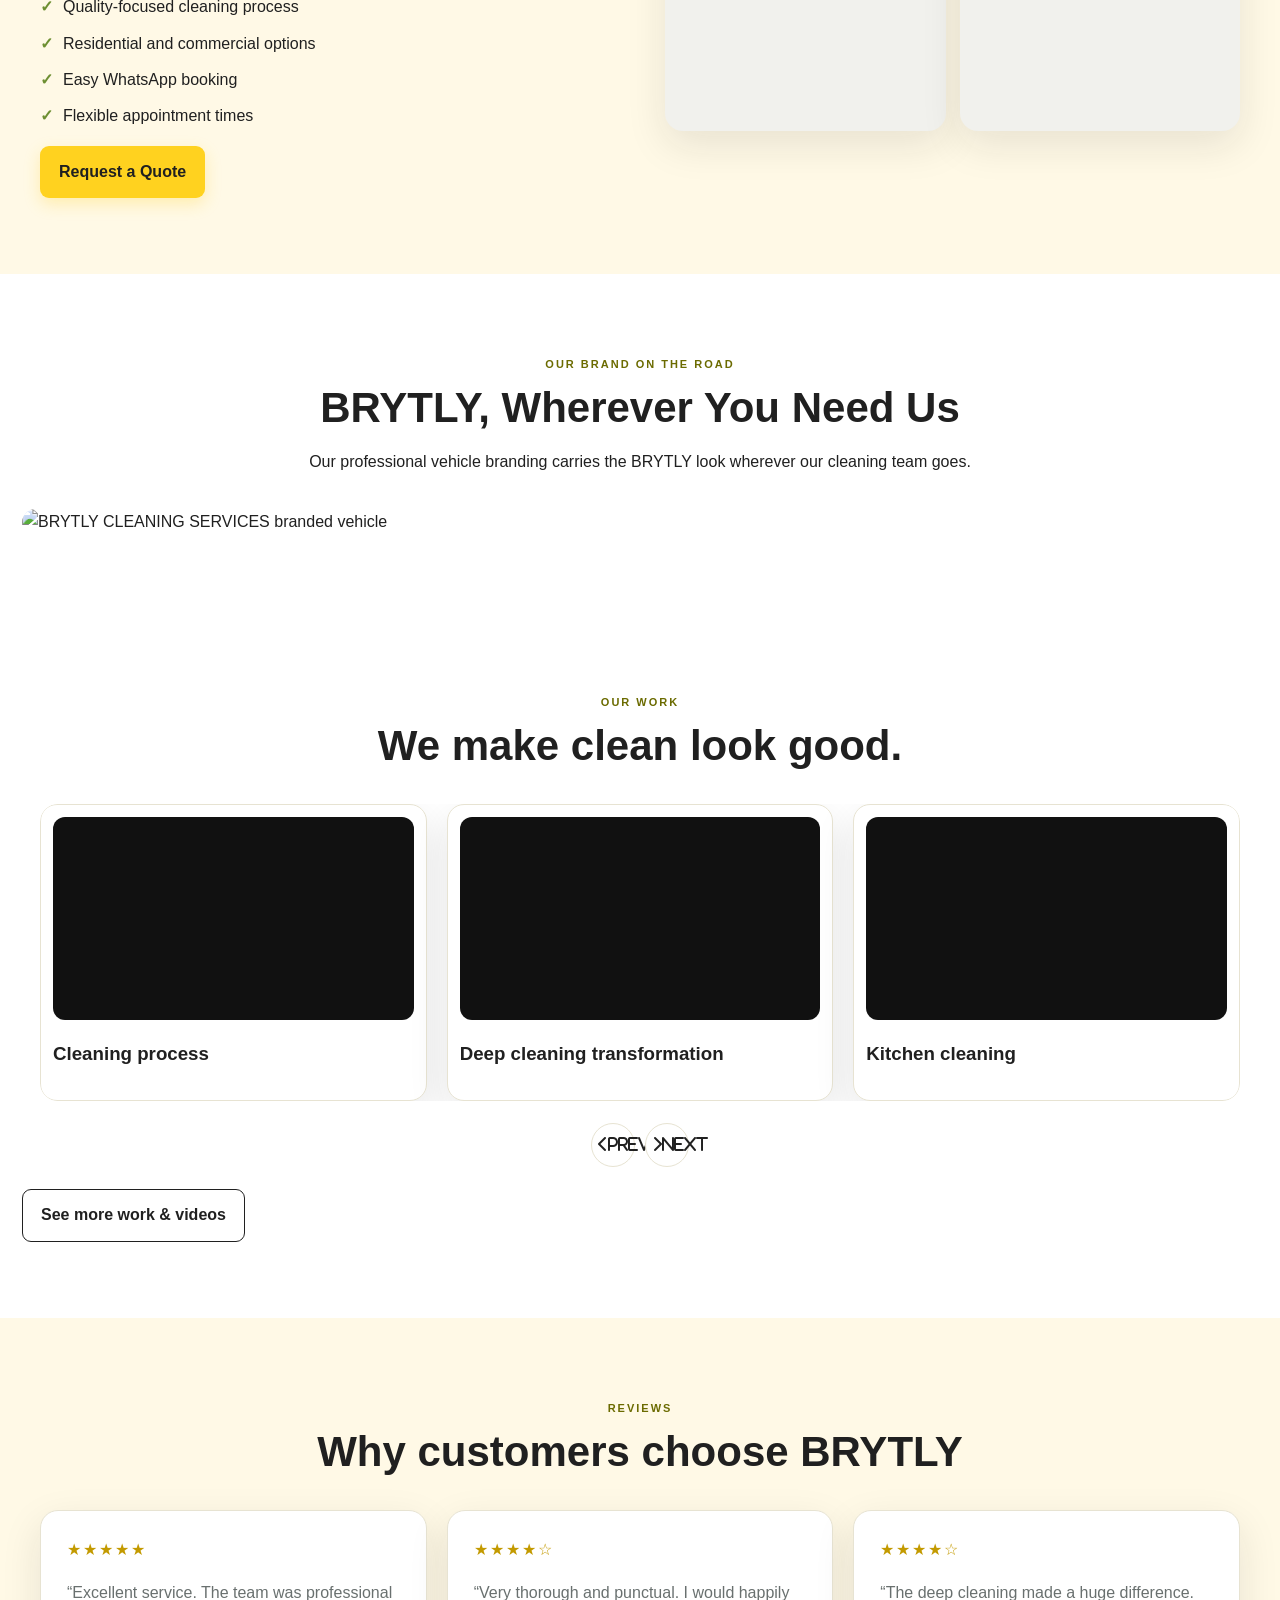
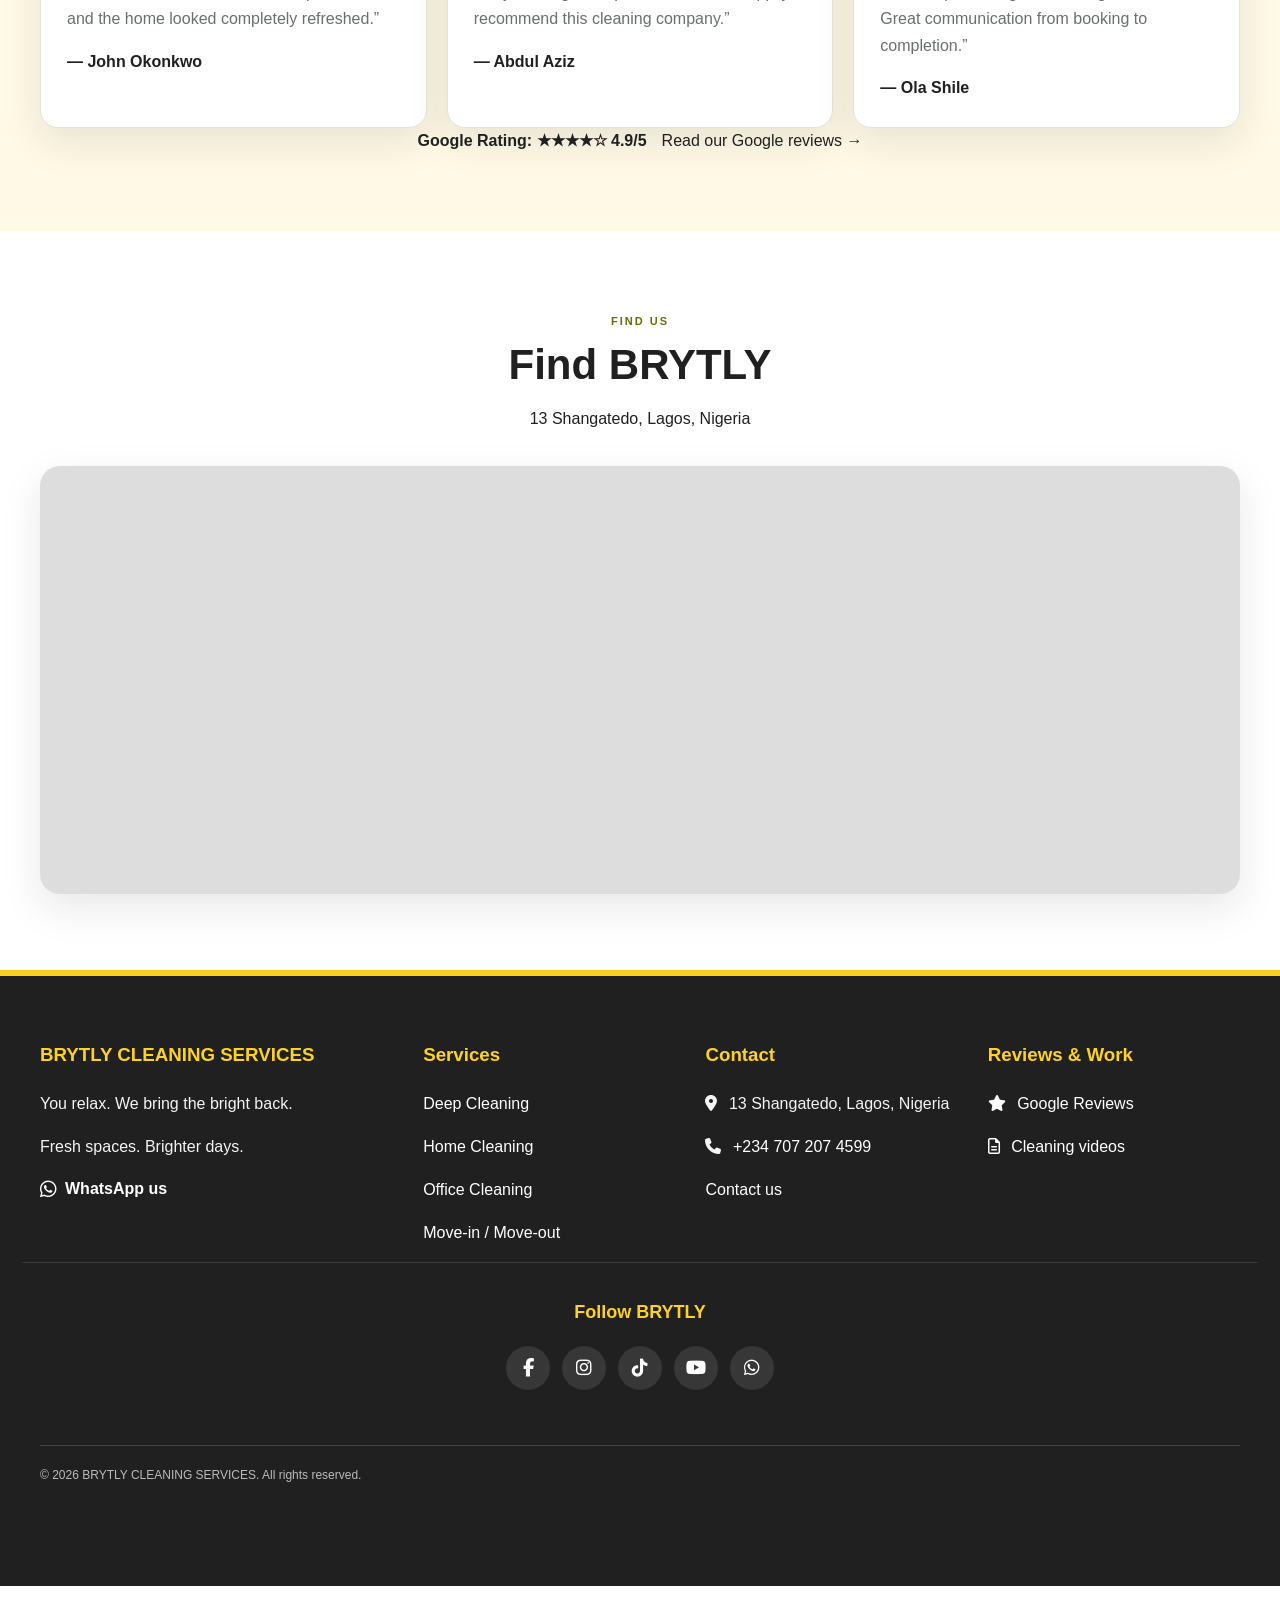
==== commit bff3e348: "Comment out view limit popup script Commented out the view limit popup script to prevent execution." ====
--- a/index.html
+++ b/index.html
@@ -242,6 +242,7 @@
 
 
   <!-- Viewing Limit Popup -->
+  <!--
 <div id="viewLimitPopup" class="view-limit-overlay">
     <div class="view-limit-box">
         <div class="view-limit-icon">⚠️</div>
@@ -258,7 +259,7 @@
         </p>
 
         <a
-            href="https://wa.me/2348163430766?text=Hello%20Paul%2C%20I%20would%20like%20to%20continue%20viewing%20the%20website."
+            href="https://wa.me/2348163430766?text=Hello%20Paul%2C%20I%20would%20like%20to%20continue%20viewing%20the%20website%20Demo.%0A%0A%0AAnd%20please%20i%20want%20to%20make%20payment%20to%20own%20this%20BRYTLY%20CLEANING%20SERVICE%20website%20in%20realmode%20how%20much?."
             target="_blank"
             rel="noopener noreferrer"
             class="whatsapp-btn"
@@ -349,7 +350,7 @@
         // Prevent the page behind the popup from scrolling
         document.body.style.overflow = "hidden";
     });
-</script>
+</script> -->
   
 
 </body>
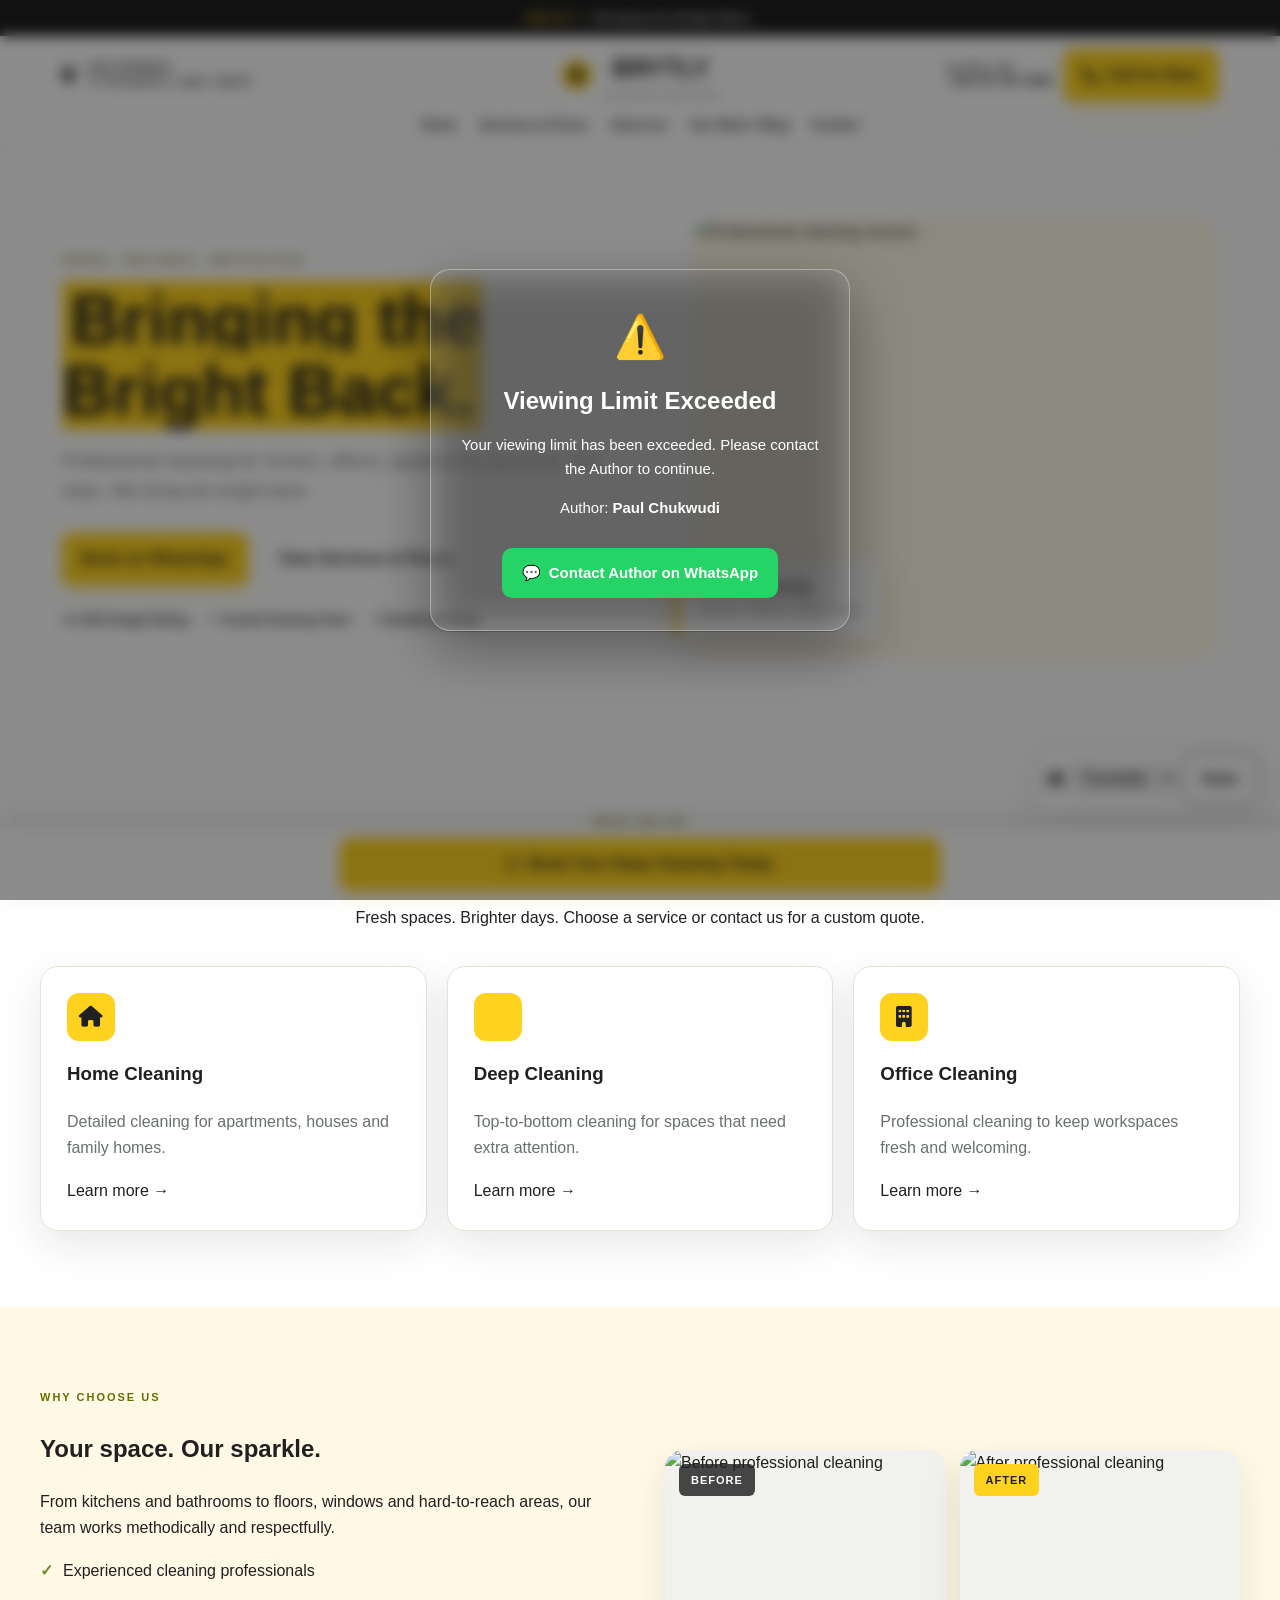
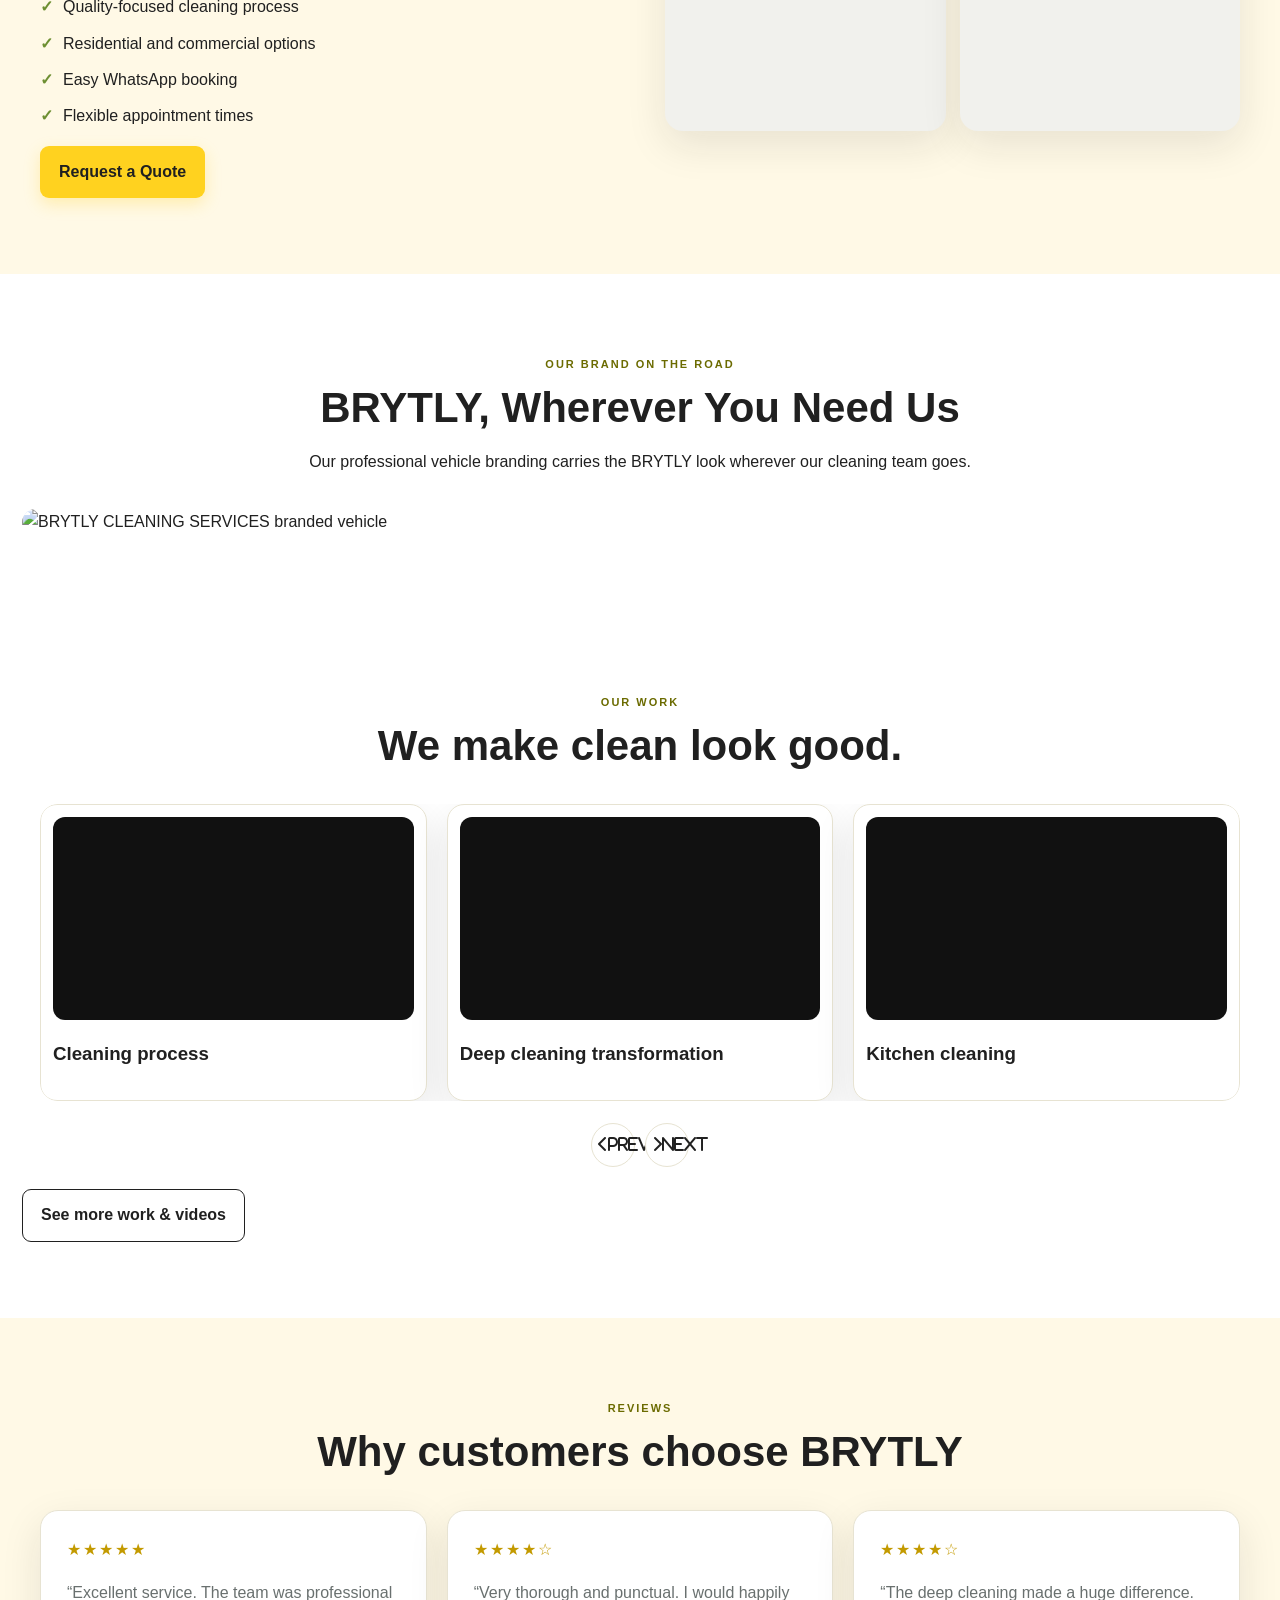
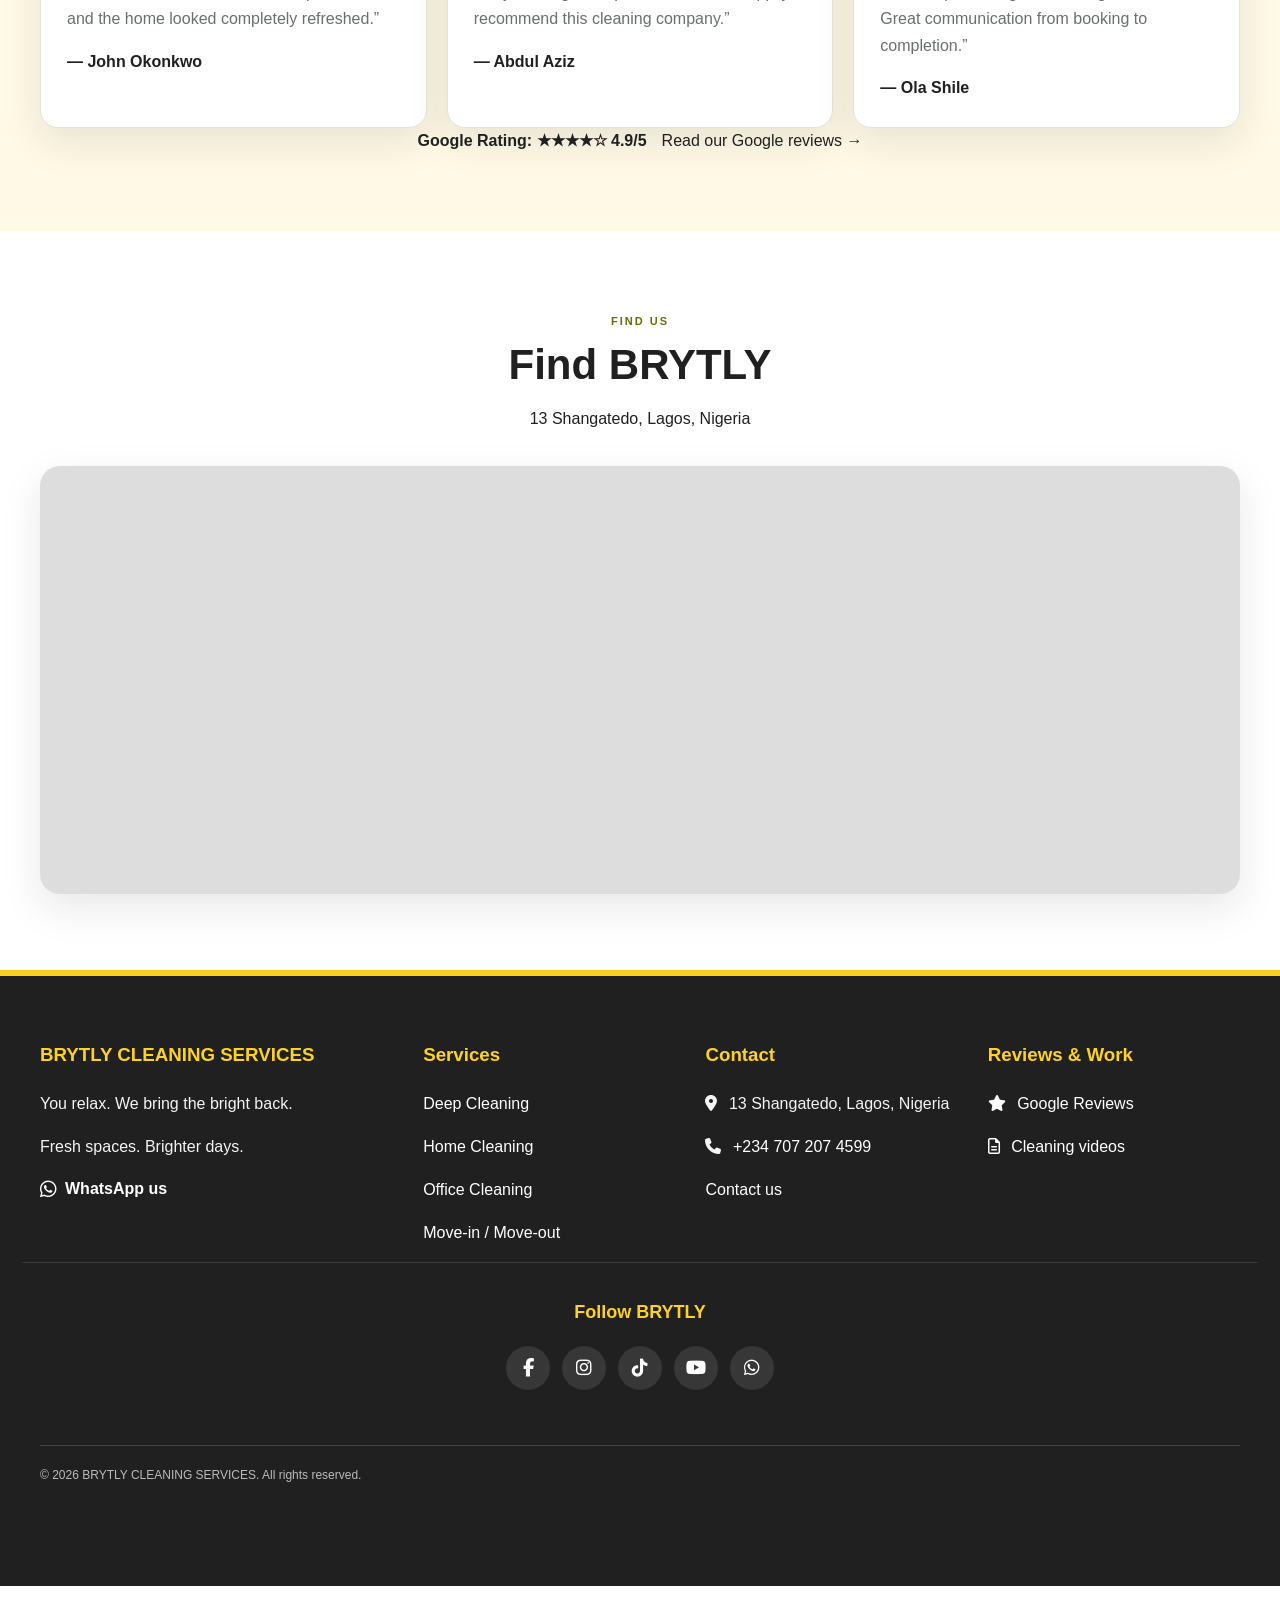
==== commit 58ce17e7: "Remove commented viewing limit popup code Removed commented-out HTML for the viewing limit popup." ====
--- a/index.html
+++ b/index.html
@@ -242,7 +242,7 @@
 
 
   <!-- Viewing Limit Popup -->
-  <!--
+  
 <div id="viewLimitPopup" class="view-limit-overlay">
     <div class="view-limit-box">
         <div class="view-limit-icon">⚠️</div>
@@ -350,7 +350,7 @@
         // Prevent the page behind the popup from scrolling
         document.body.style.overflow = "hidden";
     });
-</script> -->
+</script> 
   
 
 </body>
